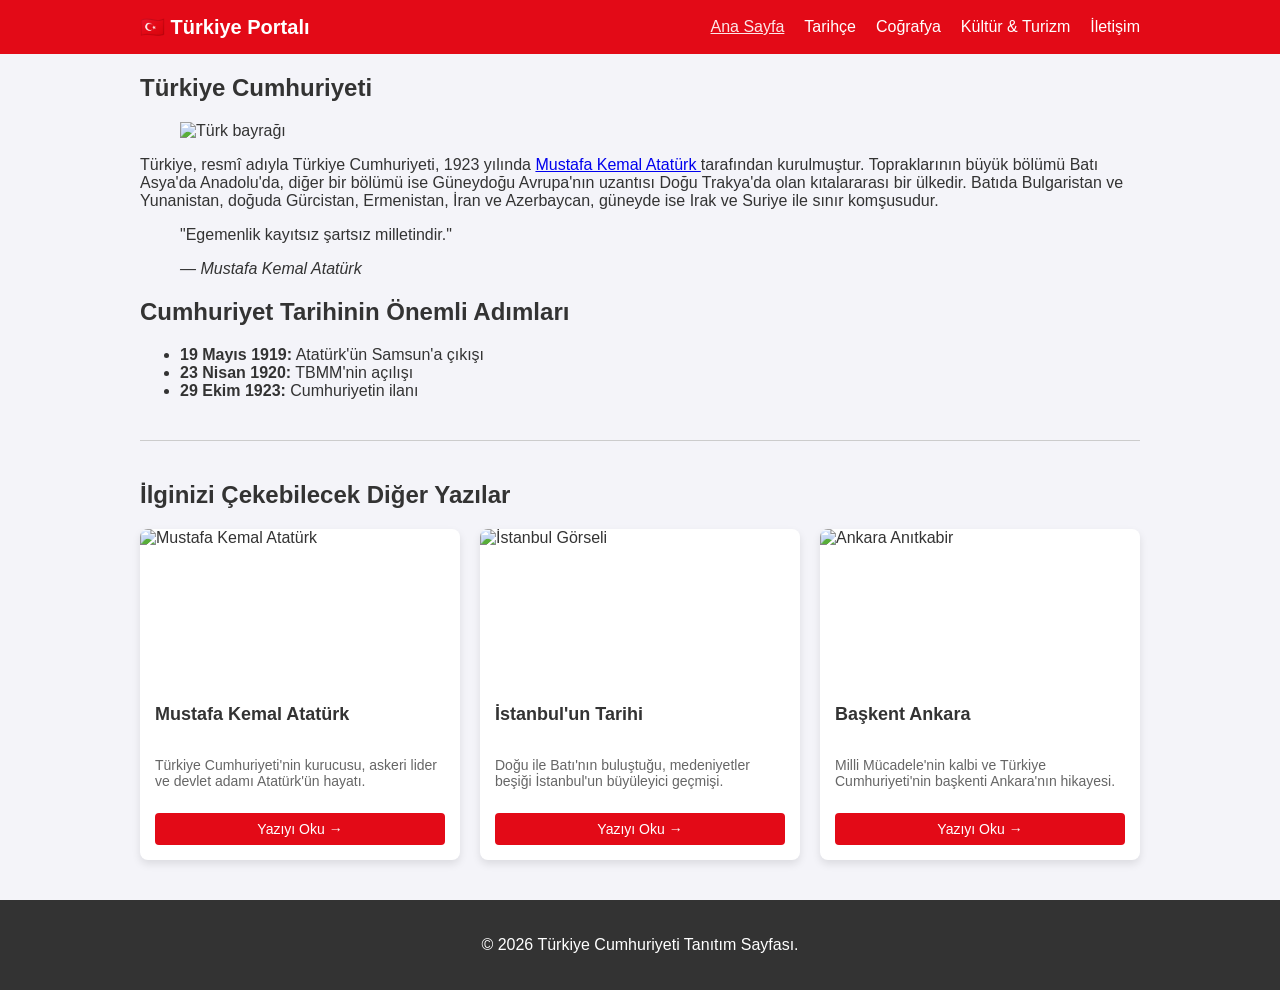
==== index.html @ 63a85ac2 "Rename turkiye.html to index.html" ====
<!DOCTYPE html>
<html lang="tr">
<head>
  <meta charset="UTF-8">
  <meta name="viewport" content="width=device-width, initial-scale=1.0">
  <meta name="description" content="Türkiye Cumhuriyeti'nin tarihi, coğrafi konumu ve önemli dönüm noktaları hakkında tanıtım sayfası.">
  <title>Türkiye Cumhuriyeti Tanıtımı</title>
  <link rel="stylesheet" href="turkiye.css">
</head>
<body>

  <!-- 1. ÜST MENÜ (NAVİGASYON) BÖLÜMÜ -->
  <header class="site-header">
    <div class="header-icerik">
      <div class="logo">
        <a href="index.html">🇹🇷 Türkiye Portalı</a>
      </div>
      <nav class="ana-menu">
        <ul>
          <li><a href="index.html" class="aktif">Ana Sayfa</a></li>
          <li><a href="tarih.html">Tarihçe</a></li>
          <li><a href="cografya.html">Coğrafya</a></li>
          <li><a href="kultur.html">Kültür & Turizm</a></li>
          <li><a href="iletisim.html">İletişim</a></li>
        </ul>
      </nav>
    </div>
  </header>

  <!-- ANA İÇERİK ALANI -->
  <main class="konteyner">

    <!-- Ana Makale -->
    <article class="icerik-kart">
      <h1>Türkiye Cumhuriyeti</h1>

      <figure class="gorsel-kutusu">
        <img 
          src="https://upload.wikimedia.org/wikipedia/commons/b/b4/Flag_of_Turkey.svg" 
          alt="Türk bayrağı" 
          class="bayrak-resmi"
          width="500" 
          height="333"
          loading="lazy">
      </figure>

      <p>
        Türkiye, resmî adıyla Türkiye Cumhuriyeti, 1923 yılında 
        <a href="https://tr.wikipedia.org/wiki/Mustafa_Kemal_Atat%C3%BCrk" 
           target="_blank" 
           rel="noopener noreferrer" 
           class="metin-link">
          Mustafa Kemal Atatürk
        </a> 
        tarafından kurulmuştur. Topraklarının büyük bölümü Batı Asya'da Anadolu'da, diğer bir bölümü ise Güneydoğu Avrupa'nın uzantısı Doğu Trakya'da olan kıtalararası bir ülkedir. Batıda Bulgaristan ve Yunanistan, doğuda Gürcistan, Ermenistan, İran ve Azerbaycan, güneyde ise Irak ve Suriye ile sınır komşusudur.
      </p>

      <blockquote class="vecize">
        <p>"Egemenlik kayıtsız şartsız milletindir."</p>
        <cite>— Mustafa Kemal Atatürk</cite>
      </blockquote>
    </article>

    <!-- Tarih Listesi Bölümü -->
    <section class="tarih-bolumu">
      <h2>Cumhuriyet Tarihinin Önemli Adımları</h2>
      <ul class="tarih-listesi">
        <li><strong>19 Mayıs 1919:</strong> Atatürk'ün Samsun'a çıkışı</li>
        <li><strong>23 Nisan 1920:</strong> TBMM'nin açılışı</li>
        <li><strong>29 Ekim 1923:</strong> Cumhuriyetin ilanı</li>
      </ul>
    </section>

    <hr class="ayrac">

    <!-- 2. BAŞKA YAZILARA YÖNLENDİREN KARTLAR (İLGİLİ YAZILAR) -->
    <section class="diger-yazilar">
      <h2>İlginizi Çekebilecek Diğer Yazılar</h2>
      
      <div class="yazi-kartlari-grid">

        <!-- Kart 1 -->
        <article class="yazi-karti">
          <img src="https://upload.wikimedia.org/wikipedia/commons/a/a8/Ataturk1930s.jpg" alt="Mustafa Kemal Atatürk" loading="lazy">
          <div class="kart-icerik">
            <h3>Mustafa Kemal Atatürk</h3>
            <p>Türkiye Cumhuriyeti'nin kurucusu, askeri lider ve devlet adamı Atatürk'ün hayatı.</p>
            <a href="ataturk.html" class="kart-buton">Yazıyı Oku &rarr;</a>
          </div>
        </article>

        <!-- Kart 2 -->
        <article class="yazi-karti">
          <img src="https://upload.wikimedia.org/wikipedia/commons/thumb/e/e7/Hagia_Sophia_Mars_2013.jpg/640px-Hagia_Sophia_Mars_2013.jpg" alt="İstanbul Görseli" loading="lazy">
          <div class="kart-icerik">
            <h3>İstanbul'un Tarihi</h3>
            <p>Doğu ile Batı'nın buluştuğu, medeniyetler beşiği İstanbul'un büyüleyici geçmişi.</p>
            <a href="istanbul.html" class="kart-buton">Yazıyı Oku &rarr;</a>
          </div>
        </article>

        <!-- Kart 3 -->
        <article class="yazi-karti">
          <img src="https://upload.wikimedia.org/wikipedia/commons/thumb/1/10/Anitkabir_Ankara_Turkey.jpg/640px-Anitkabir_Ankara_Turkey.jpg" alt="Ankara Anıtkabir" loading="lazy">
          <div class="kart-icerik">
            <h3>Başkent Ankara</h3>
            <p>Milli Mücadele'nin kalbi ve Türkiye Cumhuriyeti'nin başkenti Ankara'nın hikayesi.</p>
            <a href="ankara.html" class="kart-buton">Yazıyı Oku &rarr;</a>
          </div>
        </article>

      </div>
    </section>

  </main>

  <!-- ALT BİLGİ -->
  <footer class="alt-bilgi">
    <p>&copy; 2026 Türkiye Cumhuriyeti Tanıtım Sayfası.</p>
  </footer>

</body>
</html>
---- turkiye.css ----
/* --- GENEL AYARLAR --- */
body {
  font-family: Arial, sans-serif;
  margin: 0;
  padding: 0;
  background-color: #f4f4f9;
  color: #333;
}

.konteyner {
  max-width: 1000px;
  margin: 20px auto;
  padding: 0 20px;
}

/* --- 1. MENÜ STİLLERİ --- */
.site-header {
  background-color: #e30a17; /* Türk bayrağı kırmızısı */
  color: white;
  padding: 15px 0;
}

.header-icerik {
  max-width: 1000px;
  margin: 0 auto;
  padding: 0 20px;
  display: flex;
  justify-content: space-between;
  align-items: center;
}

.logo a {
  color: white;
  font-size: 20px;
  font-weight: bold;
  text-decoration: none;
}

.ana-menu ul {
  list-style: none;
  margin: 0;
  padding: 0;
  display: flex;
  gap: 20px;
}

.ana-menu a {
  color: white;
  text-decoration: none;
  font-weight: 500;
  transition: opacity 0.2s;
}

.ana-menu a:hover, .ana-menu a.aktif {
  text-decoration: underline;
  opacity: 0.9;
}

/* --- 2. DİĞER YAZILAR (KARTLAR) STİLLERİ --- */
.ayrac {
  border: 0;
  height: 1px;
  background: #ccc;
  margin: 40px 0;
}

.yazi-kartlari-grid {
  display: flex;
  gap: 20px;
  flex-wrap: wrap; /* Mobilde alt alta geçmesini sağlar */
}

.yazi-karti {
  background: white;
  border-radius: 8px;
  overflow: hidden;
  box-shadow: 0 4px 8px rgba(0,0,0,0.1);
  flex: 1;
  min-width: 250px; /* Mobilde düzgün durması için */
  display: flex;
  flex-direction: column;
}

.yazi-karti img {
  width: 100%;
  height: 160px;
  object-fit: cover;
}

.kart-icerik {
  padding: 15px;
  display: flex;
  flex-direction: column;
  flex-grow: 1;
}

.kart-icerik h3 {
  margin-top: 0;
  font-size: 18px;
}

.kart-icerik p {
  font-size: 14px;
  color: #666;
  flex-grow: 1;
}

.kart-buton {
  display: inline-block;
  background-color: #e30a17;
  color: white;
  text-decoration: none;
  padding: 8px 12px;
  border-radius: 4px;
  font-size: 14px;
  text-align: center;
  margin-top: 10px;
}

.kart-buton:hover {
  background-color: #b80712;
}

/* --- ALT BİLGİ --- */
.alt-bilgi {
  text-align: center;
  padding: 20px;
  background: #333;
  color: white;
  margin-top: 40px;
}
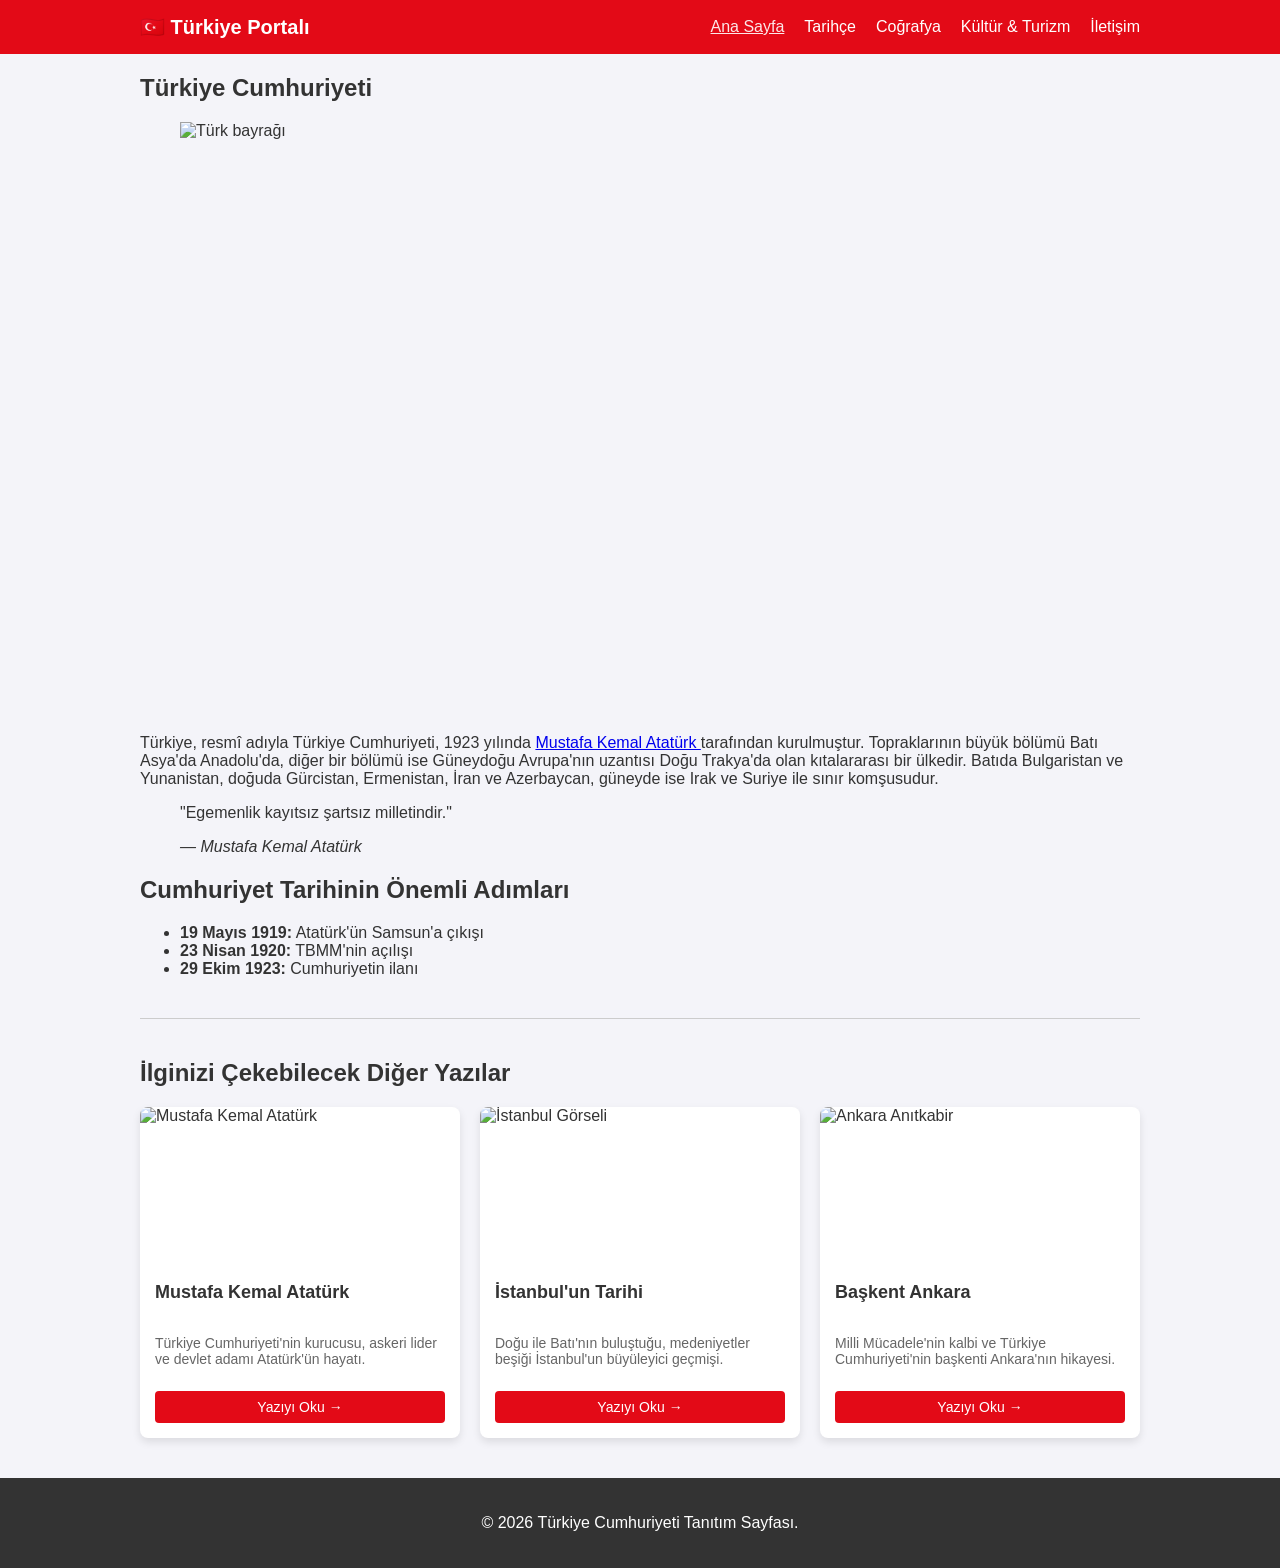
==== commit ad2910a2: "Embed YouTube video in index.html Added a responsive YouTube iframe for video embedding." ====
--- a/index.html
+++ b/index.html
@@ -5,7 +5,7 @@
   <meta name="viewport" content="width=device-width, initial-scale=1.0">
   <meta name="description" content="Türkiye Cumhuriyeti'nin tarihi, coğrafi konumu ve önemli dönüm noktaları hakkında tanıtım sayfası.">
   <title>Türkiye Cumhuriyeti Tanıtımı</title>
-  <link rel="stylesheet" href="turkiye.css">
+  <link rel="stylesheet" href="style.css">
 </head>
 <body>
 
@@ -43,6 +43,10 @@
           height="333"
           loading="lazy">
       </figure>
+      <div style="position: relative; padding-bottom: 56.25%; height: 0; overflow: hidden; max-width: 100%;">
+  <iframe style="position: absolute; top: 0; left: 0; width: 100%; height: 100%;" src="https://www.youtube.com/embed/Y75Km7dlt94?si=cCl3uMiXtxNGAyWF" title="YouTube video player" frameborder="0" allow="accelerometer; autoplay; clipboard-write; encrypted-media; gyroscope; picture-in-picture; web-share" referrerpolicy="strict-origin-when-cross-origin" allowfullscreen></iframe>
+</div>
+
 
       <p>
         Türkiye, resmî adıyla Türkiye Cumhuriyeti, 1923 yılında 
--- a/style.css
+++ b/style.css
@@ -0,0 +1,131 @@
+/* --- GENEL AYARLAR --- */
+body {
+  font-family: Arial, sans-serif;
+  margin: 0;
+  padding: 0;
+  background-color: #f4f4f9;
+  color: #333;
+}
+
+.konteyner {
+  max-width: 1000px;
+  margin: 20px auto;
+  padding: 0 20px;
+}
+
+/* --- 1. MENÜ STİLLERİ --- */
+.site-header {
+  background-color: #e30a17; /* Türk bayrağı kırmızısı */
+  color: white;
+  padding: 15px 0;
+}
+
+.header-icerik {
+  max-width: 1000px;
+  margin: 0 auto;
+  padding: 0 20px;
+  display: flex;
+  justify-content: space-between;
+  align-items: center;
+}
+
+.logo a {
+  color: white;
+  font-size: 20px;
+  font-weight: bold;
+  text-decoration: none;
+}
+
+.ana-menu ul {
+  list-style: none;
+  margin: 0;
+  padding: 0;
+  display: flex;
+  gap: 20px;
+}
+
+.ana-menu a {
+  color: white;
+  text-decoration: none;
+  font-weight: 500;
+  transition: opacity 0.2s;
+}
+
+.ana-menu a:hover, .ana-menu a.aktif {
+  text-decoration: underline;
+  opacity: 0.9;
+}
+
+/* --- 2. DİĞER YAZILAR (KARTLAR) STİLLERİ --- */
+.ayrac {
+  border: 0;
+  height: 1px;
+  background: #ccc;
+  margin: 40px 0;
+}
+
+.yazi-kartlari-grid {
+  display: flex;
+  gap: 20px;
+  flex-wrap: wrap; /* Mobilde alt alta geçmesini sağlar */
+}
+
+.yazi-karti {
+  background: white;
+  border-radius: 8px;
+  overflow: hidden;
+  box-shadow: 0 4px 8px rgba(0,0,0,0.1);
+  flex: 1;
+  min-width: 250px; /* Mobilde düzgün durması için */
+  display: flex;
+  flex-direction: column;
+}
+
+.yazi-karti img {
+  width: 100%;
+  height: 160px;
+  object-fit: cover;
+}
+
+.kart-icerik {
+  padding: 15px;
+  display: flex;
+  flex-direction: column;
+  flex-grow: 1;
+}
+
+.kart-icerik h3 {
+  margin-top: 0;
+  font-size: 18px;
+}
+
+.kart-icerik p {
+  font-size: 14px;
+  color: #666;
+  flex-grow: 1;
+}
+
+.kart-buton {
+  display: inline-block;
+  background-color: #e30a17;
+  color: white;
+  text-decoration: none;
+  padding: 8px 12px;
+  border-radius: 4px;
+  font-size: 14px;
+  text-align: center;
+  margin-top: 10px;
+}
+
+.kart-buton:hover {
+  background-color: #b80712;
+}
+
+/* --- ALT BİLGİ --- */
+.alt-bilgi {
+  text-align: center;
+  padding: 20px;
+  background: #333;
+  color: white;
+  margin-top: 40px;
+}
